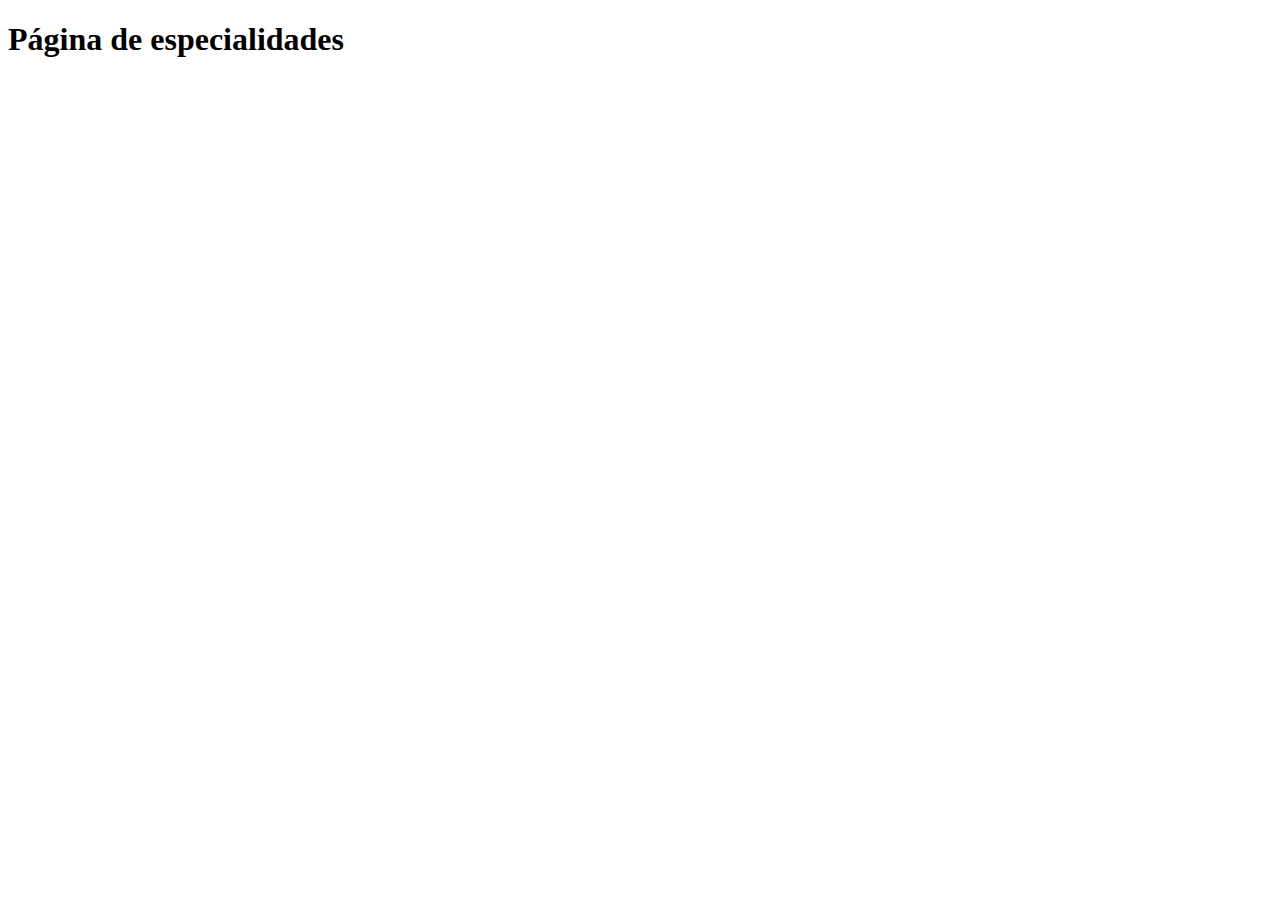
==== especialidades.html @ ae72539a "primeiro commit" ====
<!DOCTYPE html>
<html lang="en">
<head>
  <meta charset="UTF-8">
  <meta http-equiv="X-UA-Compatible" content="IE=edge">
  <meta name="viewport" content="width=device-width, initial-scale=1.0">
  <title>Especialidades</title>
</head>
<body>
  <h1>Página de especialidades</h1>
</body>
</html>
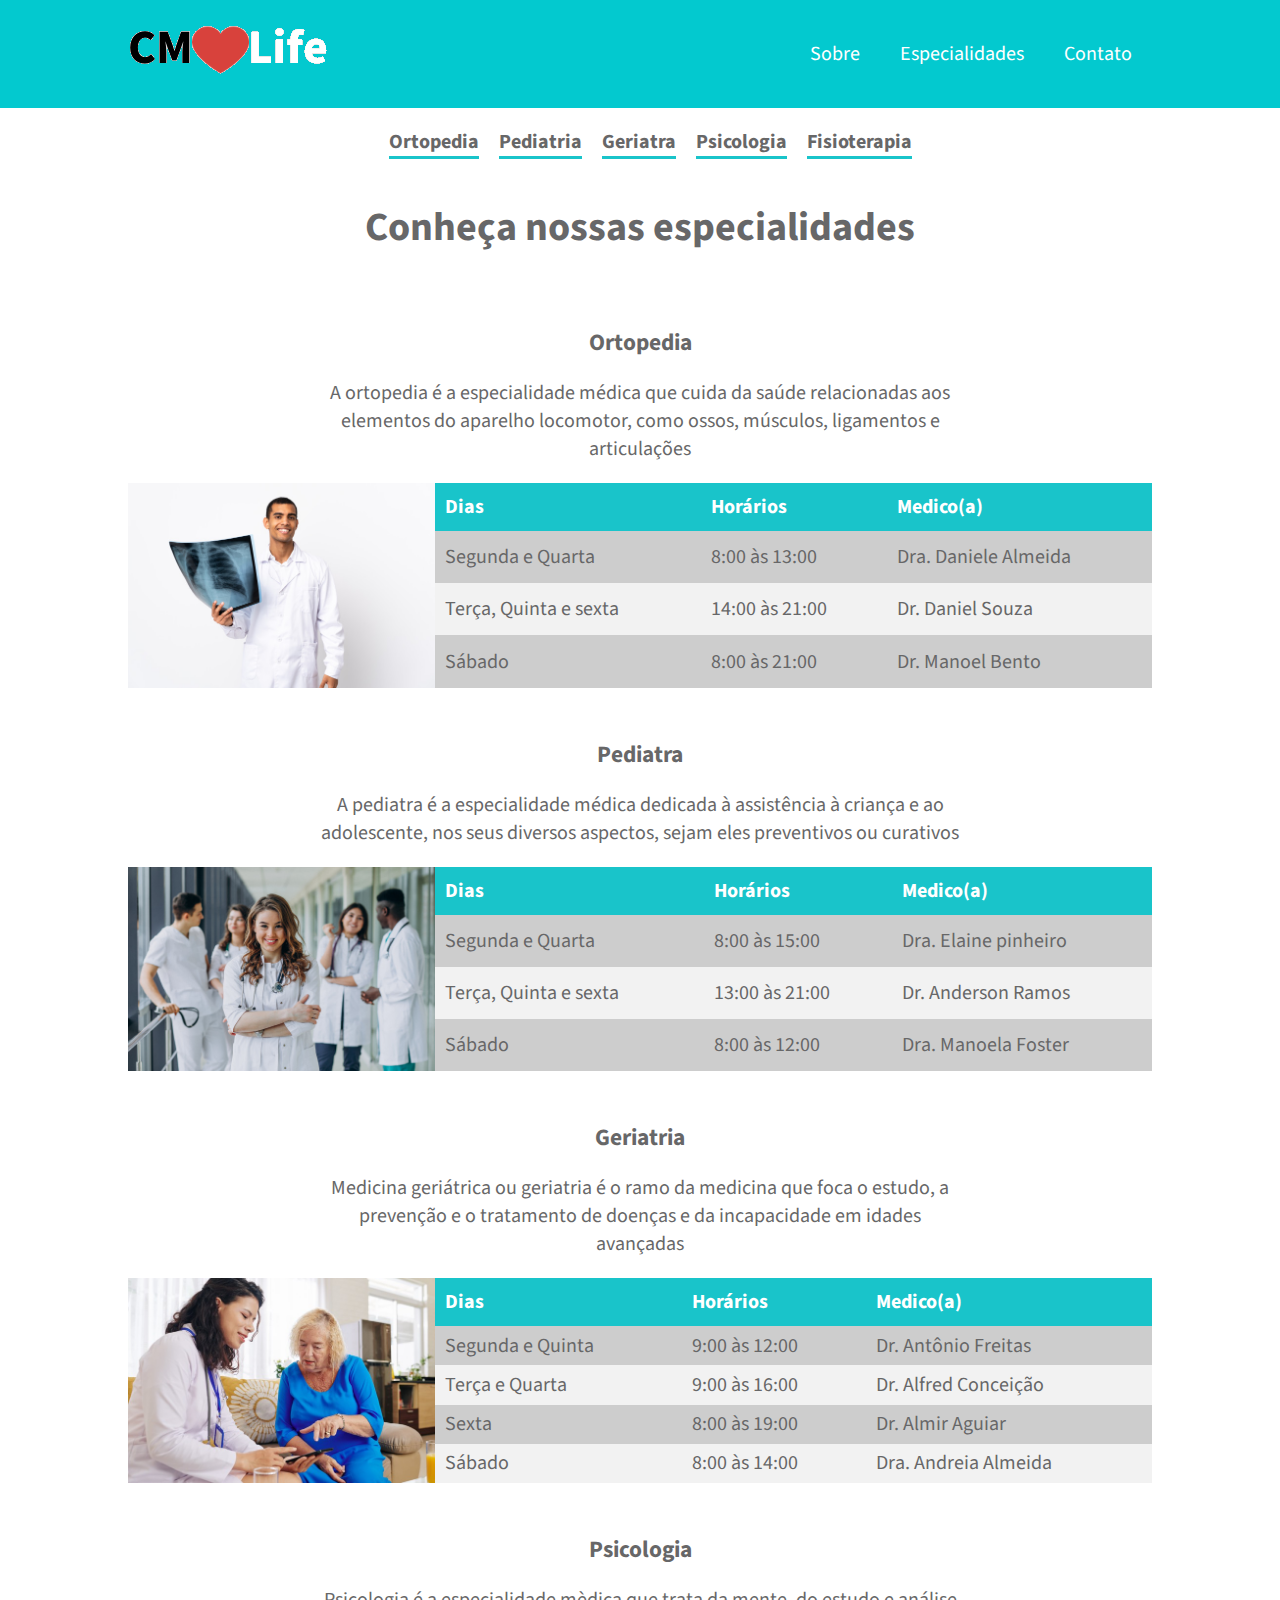
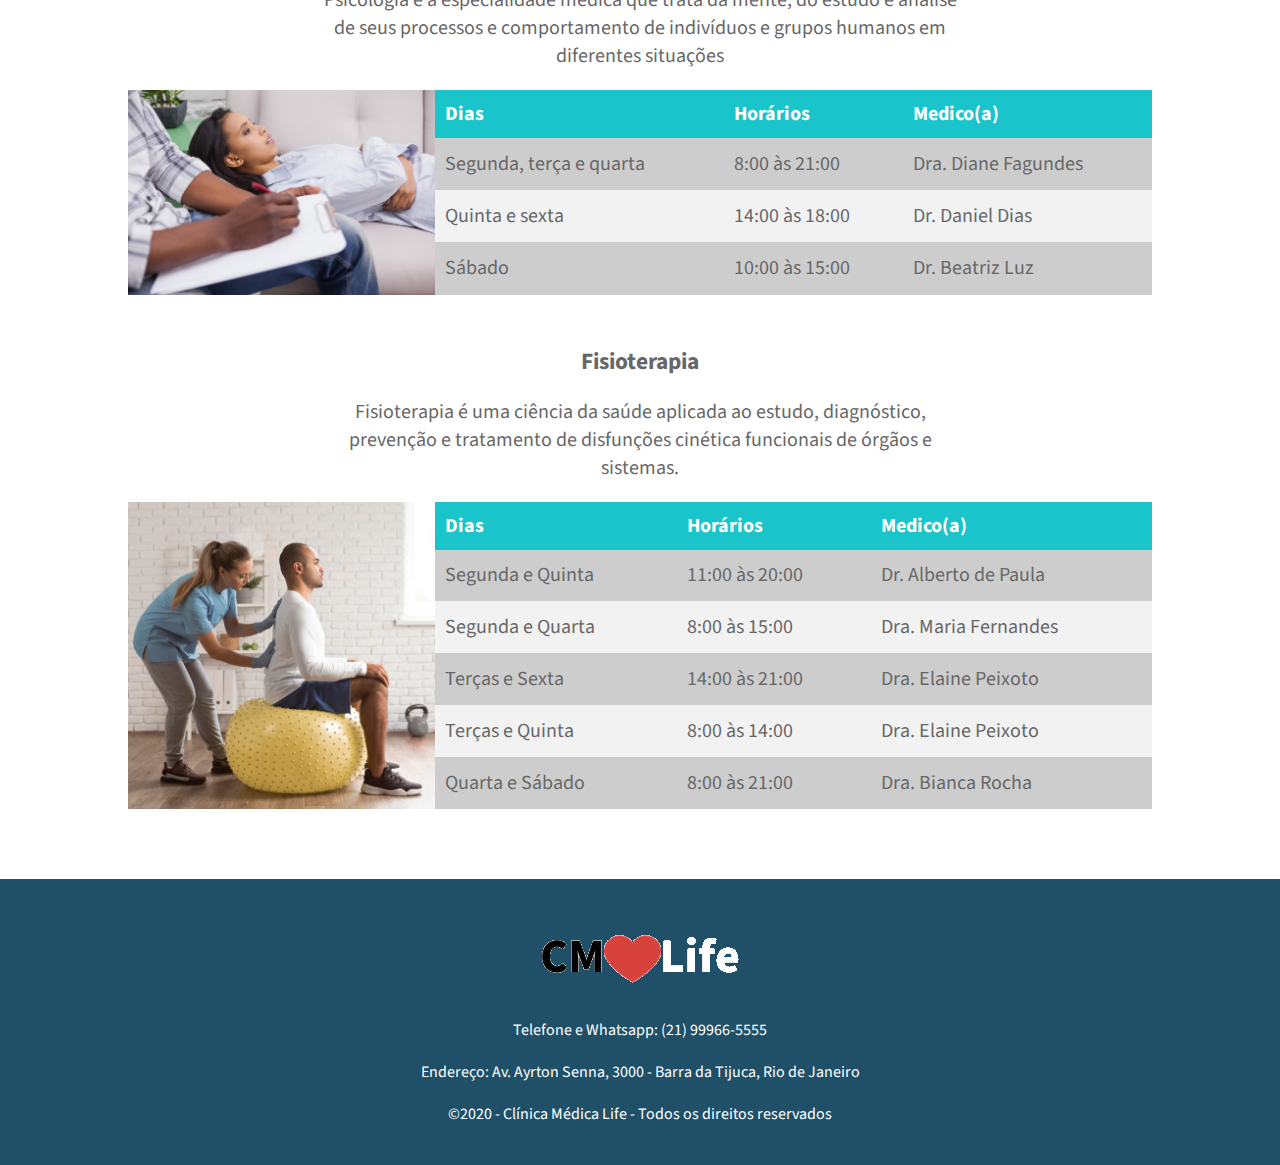
==== commit 535ad3e6: "criação da estrutura e o estilo da página especialidades" ====
--- a/especialidades.html
+++ b/especialidades.html
@@ -1,12 +1,246 @@
 <!DOCTYPE html>
-<html lang="en">
+<html lang="pt-br">
 <head>
   <meta charset="UTF-8">
   <meta http-equiv="X-UA-Compatible" content="IE=edge">
   <meta name="viewport" content="width=device-width, initial-scale=1.0">
-  <title>Especialidades</title>
+  <!-- css padrão -->
+  <link rel="stylesheet" href="./css/estilo.css">
+
+  <!-- css especialidades -->
+  <link rel="stylesheet" href="./css/estilo-especialidades.css">
+
+  <!-- font externa -->
+  <link href="https://fonts.googleapis.com/css2?family=Source+Sans+Pro:ital,wght@0,200;0,300;0,400;0,600;0,700;0,900;1,200;1,300;1,400;1,600;1,700;1,900&display=swap" rel="stylesheet">
+  <!-- fim da font externa -->
+  <title>CMLife - Especialidades</title>
 </head>
 <body>
-  <h1>Página de especialidades</h1>
+  <header>
+    <div class="topo">
+      <a href="index.html">
+        <img src="./assets/logo.png" alt="Clínica Médica" title="Clínica Médica Life">
+      </a>
+      <nav class="link-topo">
+        <ul>
+          <li><a href="index.html#sobre">Sobre</a></li>
+          <li><a href="especialidades.html">Especialidades</a></li>
+          <li><a href="index.html#contato">Contato</a></li>
+        </ul>
+      </nav>
+    </div>
+  </header>
+  <main>
+    <div class="principal">
+      <section class="container">
+        <article class="links">
+          <a href="#ortopedia">Ortopedia</a>
+          <a href="#pediatra">Pediatria</a>
+          <a href="#geriatra">Geriatra</a>
+          <a href="#psicologia">Psicologia</a>
+          <a href="#fisioterapia">Fisioterapia</a>
+        </article>
+        <article class="titulo">
+          <h1>Conheça nossas especialidades</h1>
+        </article>
+      </section>
+      <section class="especialidade">
+        <article id="ortopedia" class="titulo-paragrafo">
+          <h3>Ortopedia</h3>
+          <p>A ortopedia é a especialidade médica que cuida da saúde relacionadas aos elementos do aparelho locomotor, como ossos, músculos, ligamentos e articulações </p>
+        </article>
+        <article class="img-tabela">
+          <img src="./assets/ortopedia.png" alt="ortopedia">
+          <table>
+            <thead>
+              <tr>
+                <th>Dias</th>
+                <th>Horários</th>
+                <th>Medico(a)</th>
+              </tr>
+            </thead>
+            <tbody>
+              <tr>
+                <td>Segunda e Quarta</td>
+                <td>8:00 às 13:00</td>
+                <td>Dra. Daniele Almeida</td>
+              </tr>
+              <tr>
+                <td>Terça, Quinta e sexta</td>
+                <td>14:00 às 21:00</td>
+                <td>Dr. Daniel Souza</td>
+              </tr>
+              <tr>
+                <td>Sábado</td>
+                <td>8:00 às 21:00</td>
+                <td>Dr. Manoel Bento</td>
+              </tr>
+            </tbody>
+          </table>
+        </article>
+        <article id="pediatra" class="titulo-paragrafo">
+          <h3>Pediatra</h3>
+          <p>A pediatra é a especialidade médica dedicada à assistência à criança e ao adolescente, nos seus diversos aspectos, sejam eles preventivos ou curativos</p>
+        </article>
+        <article class="img-tabela">
+          <img src="./assets/pediatra2.png" alt="pediatra">
+          <table>
+            <thead>
+              <tr>
+                <th>Dias</th>
+                <th>Horários</th>
+                <th>Medico(a)</th>
+              </tr>
+            </thead>
+            <tbody>
+              <tr>
+                <td>Segunda e Quarta</td>
+                <td>8:00 às 15:00</td>
+                <td>Dra. Elaine pinheiro</td>
+              </tr>
+              <tr>
+                <td>Terça, Quinta e sexta</td>
+                <td>13:00 às 21:00</td>
+                <td>Dr. Anderson Ramos</td>
+              </tr>
+              <tr>
+                <td>Sábado</td>
+                <td>8:00 às 12:00</td>
+                <td>Dra. Manoela Foster</td>
+              </tr>
+            </tbody>
+          </table>
+        </article>
+        <article id="geriatra" class="titulo-paragrafo">
+          <h3>Geriatria</h3>
+          <p>Medicina geriátrica ou geriatria é o ramo da medicina que foca o estudo, a prevenção e o tratamento de doenças e da incapacidade em idades avançadas </p>
+        </article>
+        <article class="img-tabela">
+          <img src="./assets/geriatra.png" alt="geriatra">
+          <table>
+            <thead>
+              <tr>
+                <th>Dias</th>
+                <th>Horários</th>
+                <th>Medico(a)</th>
+              </tr>
+            </thead>
+            <tbody>
+              <tr>
+                <td>Segunda e Quinta</td>
+                <td>9:00 às 12:00</td>
+                <td>Dr. Antônio Freitas</td>
+              </tr>
+              <tr>
+                <td>Terça e Quarta</td>
+                <td>9:00 às 16:00</td>
+                <td>Dr. Alfred Conceição</td>
+              </tr>
+              <tr>
+                <td>Sexta</td>
+                <td>8:00 às 19:00</td>
+                <td>Dr. Almir Aguiar</td>
+              </tr>
+              <tr>
+                <td>Sábado</td>
+                <td>8:00 às 14:00</td>
+                <td>Dra. Andreia Almeida</td>
+              </tr>
+            </tbody>
+          </table>
+        </article>
+        <article id="psicologia" class="titulo-paragrafo">
+          <h3>Psicologia</h3>
+          <p>Psicologia é a especialidade mèdica que trata da mente, do estudo e análise de seus processos e comportamento de indivíduos e grupos humanos em diferentes situações </p>
+        </article>
+        <article class="img-tabela">
+          <img src="./assets/psicologo.png" alt="psicologo">
+          <table>
+            <thead>
+              <tr>
+                <th>Dias</th>
+                <th>Horários</th>
+                <th>Medico(a)</th>
+              </tr>
+            </thead>
+            <tbody>
+              <tr>
+                <td>Segunda, terça e quarta</td>
+                <td>8:00 às 21:00</td>
+                <td>Dra. Diane Fagundes</td>
+              </tr>
+              <tr>
+                <td>Quinta e sexta</td>
+                <td>14:00 às 18:00</td>
+                <td>Dr. Daniel Dias</td>
+              </tr>
+              <tr>
+                <td>Sábado</td>
+                <td>10:00 às 15:00</td>
+                <td>Dr. Beatriz Luz</td>
+              </tr>
+            </tbody>
+          </table>
+        </article>
+        <article id="fisioterapia" class="titulo-paragrafo">
+          <h3>Fisioterapia</h3>
+          <p>Fisioterapia é uma ciência da saúde aplicada ao estudo, diagnóstico, prevenção e tratamento de disfunções cinética funcionais de órgãos e sistemas. </p>
+        </article>
+        <article class="img-tabela">
+          <img src="./assets/fisioterapia.png" alt="fisioterapia">
+          <table>
+            <thead>
+              <tr>
+                <th>Dias</th>
+                <th>Horários</th>
+                <th>Medico(a)</th>
+              </tr>
+            </thead>
+            <tbody>
+              <tr>
+                <td>Segunda e Quinta</td>
+                <td>11:00 às 20:00</td>
+                <td>Dr. Alberto de Paula</td>
+              </tr>
+              <tr>
+                <td>Segunda e Quarta</td>
+                <td>8:00 às 15:00</td>
+                <td>Dra. Maria Fernandes</td>
+              </tr>
+              <tr>
+                <td>Terças e Sexta</td>
+                <td>14:00 às 21:00</td>
+                <td>Dra. Elaine Peixoto</td>
+              </tr>
+              <tr>
+                <td>Terças e Quinta</td>
+                <td>8:00 às 14:00</td>
+                <td>Dra. Elaine Peixoto</td>
+              </tr>
+              <tr>
+                <td>Quarta e Sábado</td>
+                <td>8:00 às 21:00</td>
+                <td>Dra. Bianca Rocha</td>
+              </tr>
+            </tbody>
+          </table>
+        </article>
+      </section>
+    </div>
+  </main>
+  <footer>
+    <div class="rodape">
+      <img src="./assets/logo.png" alt="logo" title="logo" width="200" height="100">
+      <p>
+        Telefone e Whatsapp: (21) 99966-5555
+      </p>
+      <p>
+        Endereço: Av. Ayrton Senna, 3000 - Barra da Tijuca, Rio de Janeiro
+      </p>
+      <p>
+        &copy;2020 - Clínica Médica Life - Todos os direitos reservados
+      </p>
+    </div>
+  </footer>
 </body>
 </html>--- a/css/estilo.css
+++ b/css/estilo.css
@@ -0,0 +1,263 @@
+* {
+  margin: 0;
+  padding: 0;
+  list-style: none;
+  text-decoration: none;
+  font-family: Source Sans Pro, sans-serif;
+  box-sizing: border-box;
+}
+
+body {
+  color: #676768;
+  font-size: 20px;
+}
+
+header { 
+  background-color: #03c9cf;
+}
+
+.topo {
+  width: 1024px;
+  margin: 0 auto;
+  display: flex;
+  justify-content: space-between;
+  align-items: center;
+}
+
+.link-topo ul {
+  display: flex;
+}
+
+.link-topo a {
+  padding: 10px 20px;
+  color: white;
+  border-radius: 3px;
+  transition: all 0.3s;
+}
+
+.link-topo li a:hover {
+  background-color: white;
+  color: #03c9cf;
+  
+}
+
+.principal {
+  width: 1024px;
+  margin: 0 auto;
+}
+
+.secao-principal {
+  background-image: url("../assets/recepcao.png");
+  background-size: cover;
+  height: 500px;
+  display: flex;
+  align-items: center;
+}
+
+.secao-principal h1 {
+  color: white;
+  font-size: 2.5em;
+  text-transform: uppercase;
+  font-weight: 400;
+  margin-left: 20px;
+}
+
+.titulo-paragrafo {
+  display: flex;
+  flex-direction: column;
+  align-items: center;
+  justify-content: center;
+  margin: 0 10px;
+}
+
+.titulo-paragrafo h2,
+.titulo-paragrafo h3 {
+  padding-top: 50px;
+}
+
+.titulo-paragrafo p {
+  padding: 20px 0;
+  text-align: center;
+  width: 65%;
+}
+
+.foto-titulo-lista {
+  display: flex;
+  margin: 40px 0;
+  align-items: center;
+  justify-content: center;
+}
+
+.titulo-lista {
+  margin: 0 20px;
+}
+
+.titulo-lista h3 {
+  padding: 20px 0;
+  text-transform: uppercase;
+  font-weight: 400;
+}
+
+.titulo-lista ul {
+  margin-left: 40px;
+}
+
+.titulo-lista li {
+  list-style-type: disc;
+}
+
+.galeria-fotos {
+  display: flex;
+  flex-wrap: wrap;
+  margin: 30px 0;
+  justify-content: space-around;
+  
+}
+
+.galeria-fotos figure {
+  margin: 0 20px;
+  width: calc(100% / 3 - 40px);
+  box-shadow: 0px 0px 8px 2px rgba(0, 0, 0, 0.3);
+}
+
+
+.galeria-fotos figure figcaption {
+  text-align: center;
+  padding: 10px 0;
+}
+
+.container-botao {
+  display: flex;
+  justify-content: center;
+  align-items: center;
+  margin-top: 50px;
+}
+
+.container-botao a {
+  padding: 10px 20px;
+  color: white;
+  border-radius: 3px;
+  background-color: #03c9cf;
+  text-transform: uppercase;
+  transition: all 0.5s;
+}
+
+.container-botao a:hover {
+  color: #104a4d;
+}
+
+footer {
+  background-color: #205067;
+  margin-top: 70px;
+}
+
+.rodape {
+  width: 1024px;
+  margin: 0 auto;
+  display: flex;
+  flex-direction: column;
+  align-items: center;
+  justify-content: center;
+  padding: 30px 0;
+}
+.rodape p {
+  color: white;
+  font-size: 0.8em;
+  text-align: center;
+  padding: 10px 0;
+}
+
+/* responsivo */
+
+/* até 1024px */
+@media (max-width: 1024px) {
+  .secao-principal {
+    height: 400px;
+  }
+  .topo {
+    width: 100%;
+  }
+  .topo img {
+    margin-left: 10px;
+  }
+  .principal {
+    width: 100%;
+  }
+  .secao-principal {
+    height: 300px;
+  }
+  .foto-titulo-lista img {
+    display: none;
+  }
+  .rodape {
+    width: 100%;
+  }
+}
+
+/* até 768px */
+@media (max-width: 768px) {
+  .topo {
+    width: 100%;
+  }
+  .topo img {
+    margin-left: 10px;
+  }
+  .principal {
+    width: 100%;
+  }
+  .secao-principal {
+    height: 300px;
+  }
+  .foto-titulo-lista img {
+    display: none;
+  }
+  .galeria-fotos figure {
+    width: calc(100% / 2 - 40px);
+    margin-bottom: 40px;
+  }
+  .rodape {
+    width: 100%;
+  }
+}
+
+/* de 0 até 425px*/
+@media (max-width: 425px) {
+  body {
+    font-size: 16px;
+  }
+  .topo {
+    flex-direction: column;
+    width: 100%;
+  }
+  .link-topo::before {
+    content: "";
+    display: block;
+    width: 100%;
+    height: 1px;
+    background-color: #0e8f94;
+    margin: 20px 0;
+  }
+
+  .link-topo ul {
+    margin-bottom: 10px;
+  }
+  .principal {
+    width: 100%;
+  }
+  .secao-principal {
+    height: 200px;
+  }
+  .secao-principal h1 {
+    font-size: 1.5em;
+  }
+  .foto-titulo-lista img { 
+    display: none;
+  }
+  .galeria-fotos figure {
+    width: calc(100% - 40px);
+    margin-bottom: 40px;
+  }
+  .rodape {
+    width: 100%;
+  }
+}
--- a/css/estilo-especialidades.css
+++ b/css/estilo-especialidades.css
@@ -0,0 +1,61 @@
+.container {
+  width: 100%;
+  margin: 0 auto;
+  display: flex;
+  flex-direction: column;
+  align-items: center;
+  justify-content: center;
+  padding: 20px 0;
+}
+
+.links {
+  display: flex;
+  align-items: center;
+  justify-content: center;
+  margin-bottom: 40px; 
+}
+.links a {
+  color: #676768;
+  border-bottom: 3px solid #19c4ca;
+  margin-left: 20px;
+  font-weight: bold;
+}
+
+.links a:hover {
+  color: #19c4ca;
+}
+
+.img-tabela {
+  display: flex;
+  width: 100%;
+}
+
+
+.img-tabela img {
+  width: 30%;
+  height: auto;
+}
+
+.img-tabela table{
+  border-collapse: collapse;
+  width: 100%;
+  text-align: left;
+}
+
+.img-tabela tr th {
+  background-color: #19c4ca;
+  color: white;
+  padding: 10px;
+}
+
+.img-tabela tr td{
+  padding: 0 10px;
+}
+
+.img-tabela tr:nth-child(odd) {
+  background-color: #cdcdcd;
+}
+
+.img-tabela tr:nth-child(even) {
+  background-color: #f2f2f2;
+}
